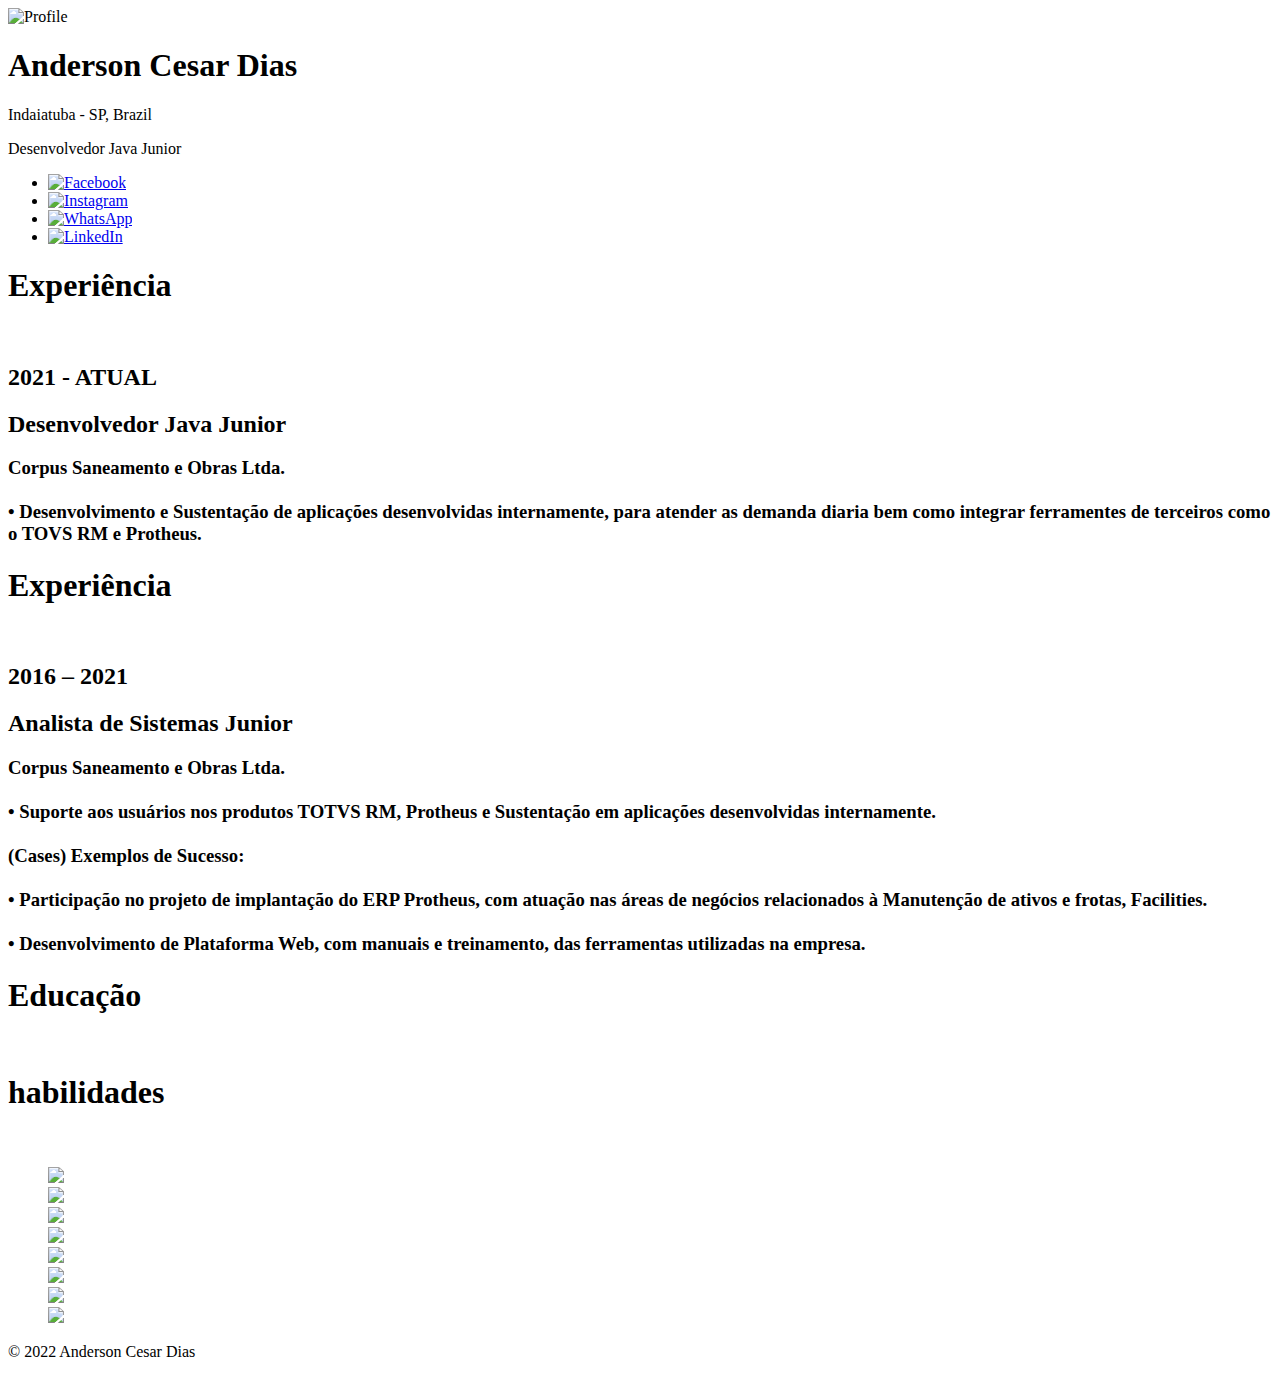
==== curriculo.html @ da12dfc4 "Index.html" ====
<!DOCTYPE html>
<html lang="en">
  <head>
    <meta charset="UTF-8" />
    <meta name="viewport" content="width=device-width, initial-scale=1.0" />
    <title>Anderson C dias</title>
    <link
      href="https://fonts.googleapis.com/css2?family=Source+Code+Pro&display=swap"
      rel="stylesheet"
    />
    <link rel="stylesheet" href="/css/style.css" />
  </head>
  <body>
    <div class="profile box">
      <img class="profile-pic" src="/img/foto.jpeg" alt="Profile" />
      <h1 class="title">Anderson Cesar Dias </h1>
      <span>Indaiatuba - SP, Brazil</span>
      <p>Desenvolvedor Java Junior</p>
      <ul class="redes-sociais">
        <li>
          <a href="https://www.facebook.com/andersoncesar.dias.18"target="_blank"><img src="/img/facebook.svg" alt="Facebook" /></a>
        </li>
        <li>
          <a href="https://www.instagram.com/anderson_c_dias/"target="_blank"><img src="/img/instagram.svg" alt="Instagram" /></a>
        </li>
        <li>
          <a href="https://contate.me/andersonCesarDias" target="_blank"><img src="/img/whatsapp.svg" alt="WhatsApp" /></a>
        </li>
        <li>
          <a href="https://www.linkedin.com/in/anderson-c-dias/"target="_blank"><img src="/img/linkedin.svg" alt="LinkedIn" /></a>
        </li>
      </ul>
    </div>
    <div class="portfolio box">
      <h1 class="title">Experiência</h1>  
<br/>
<h2 class="title2">2021 - ATUAL</h2>
<h2 class="title2">Desenvolvedor Java Junior </h2> 
<h3 class="text2">Corpus Saneamento e Obras Ltda.<br/><br/> 
  • Desenvolvimento e Sustentação de aplicações desenvolvidas internamente, para atender as demanda diaria bem como integrar ferramentes 
de terceiros como o TOVS RM  e Protheus. </h3>  
    </div>
    <div class="portfolio box">
      <h1 class="title">Experiência</h1>  
<br/>
<h2 class="title2">2016 – 2021</h2>
<h2 class="title2">Analista de Sistemas Junior </h2> 
<h3 class="text2">Corpus Saneamento e Obras Ltda.<br/><br/> 
  • Suporte aos usuários nos produtos TOTVS RM, Protheus e Sustentação em 
aplicações desenvolvidas internamente.<br/><br/> 
(Cases) Exemplos de Sucesso: <br/><br/>
• Participação no projeto de implantação do ERP Protheus, com atuação nas áreas 
de negócios relacionados à Manutenção de ativos e frotas, Facilities. <br/><br/>
• Desenvolvimento de Plataforma Web, com manuais e treinamento, das 
ferramentas utilizadas na empresa. </h3>  
    </div>
    <div class="portfolio box">
      <h1 class="title">Educação</h1>  
<br/>

    </div>
    <div class=" portfolio box">
      <h1 class="title">habilidades</h1>  
<br/>
<ul>
  <div class="wrapper">
    <div class="skills"><img src="/img/javalogo.png"></div>
    <div class="skills"><img src="/img/springboot.png"></div>
    <div class="skills"><img src="/img/html.jpg"></div>
    <div class="skills"><img src="/img/oracle.png"></div>
    <div class="skills"><img src="/img/javalogo.png"></div>
    <div class="skills"><img src="/img/javalogo.png"></div>
    <div class="skills"><img src="/img/css-3-logo-1.png"></div>
    <div class="skills"><img src="/img/javalogo.png"></div>
    
 </div>
  
  
</ul>
    </div>
    </div>
    <p class="copyright">© 2022 Anderson Cesar Dias</p>
  </body>
</html>
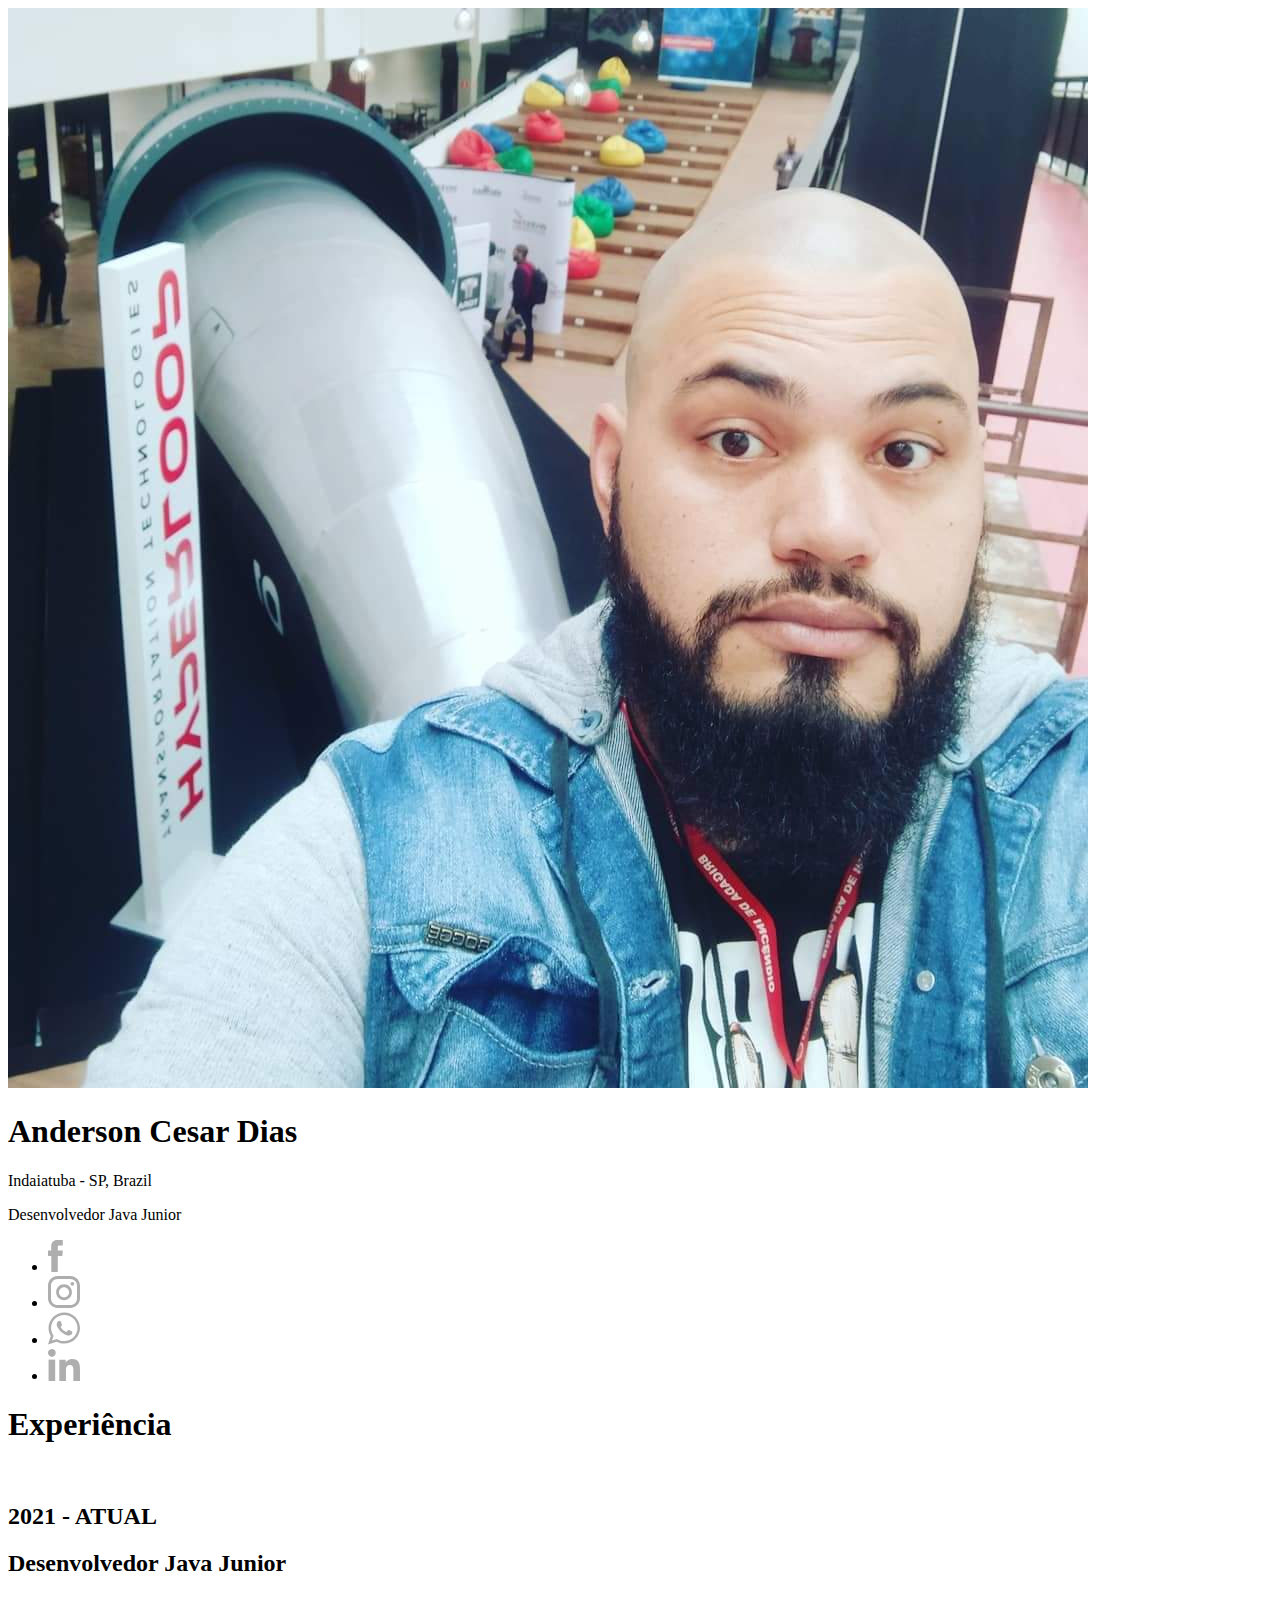
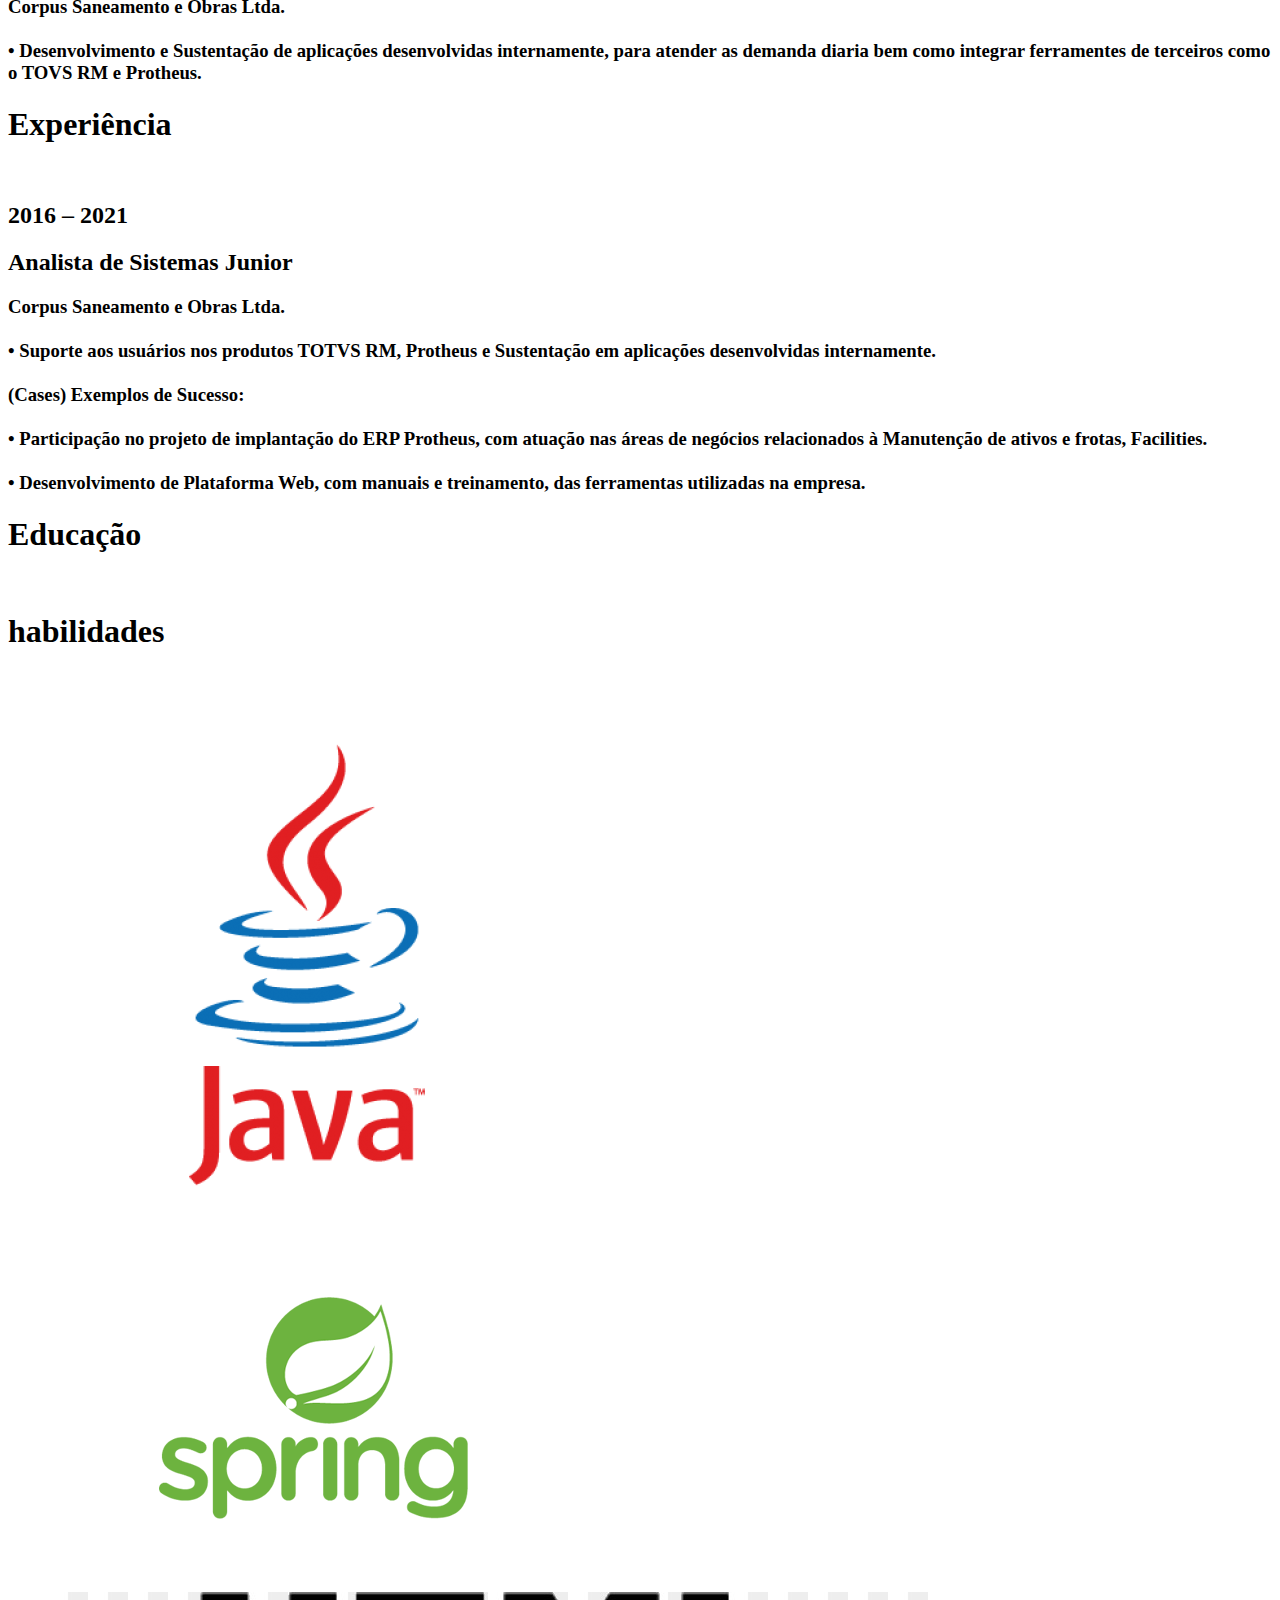
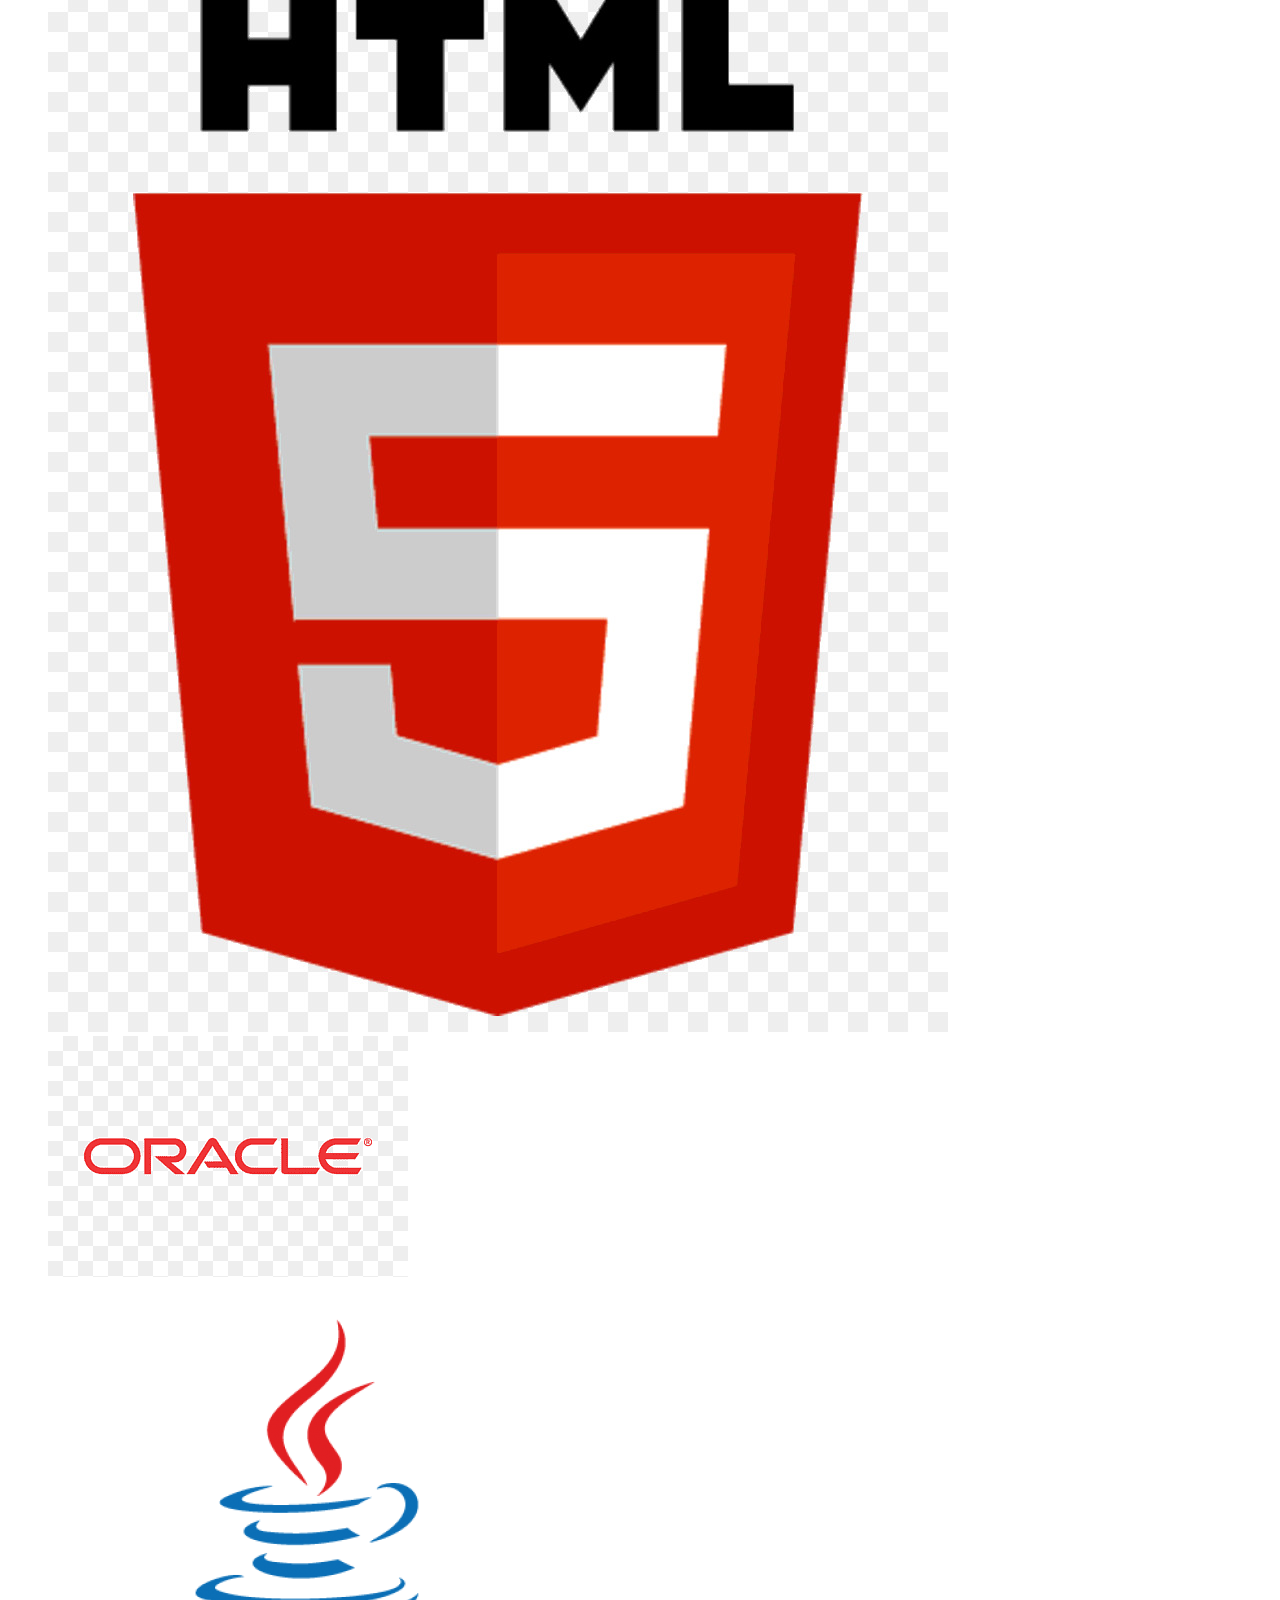
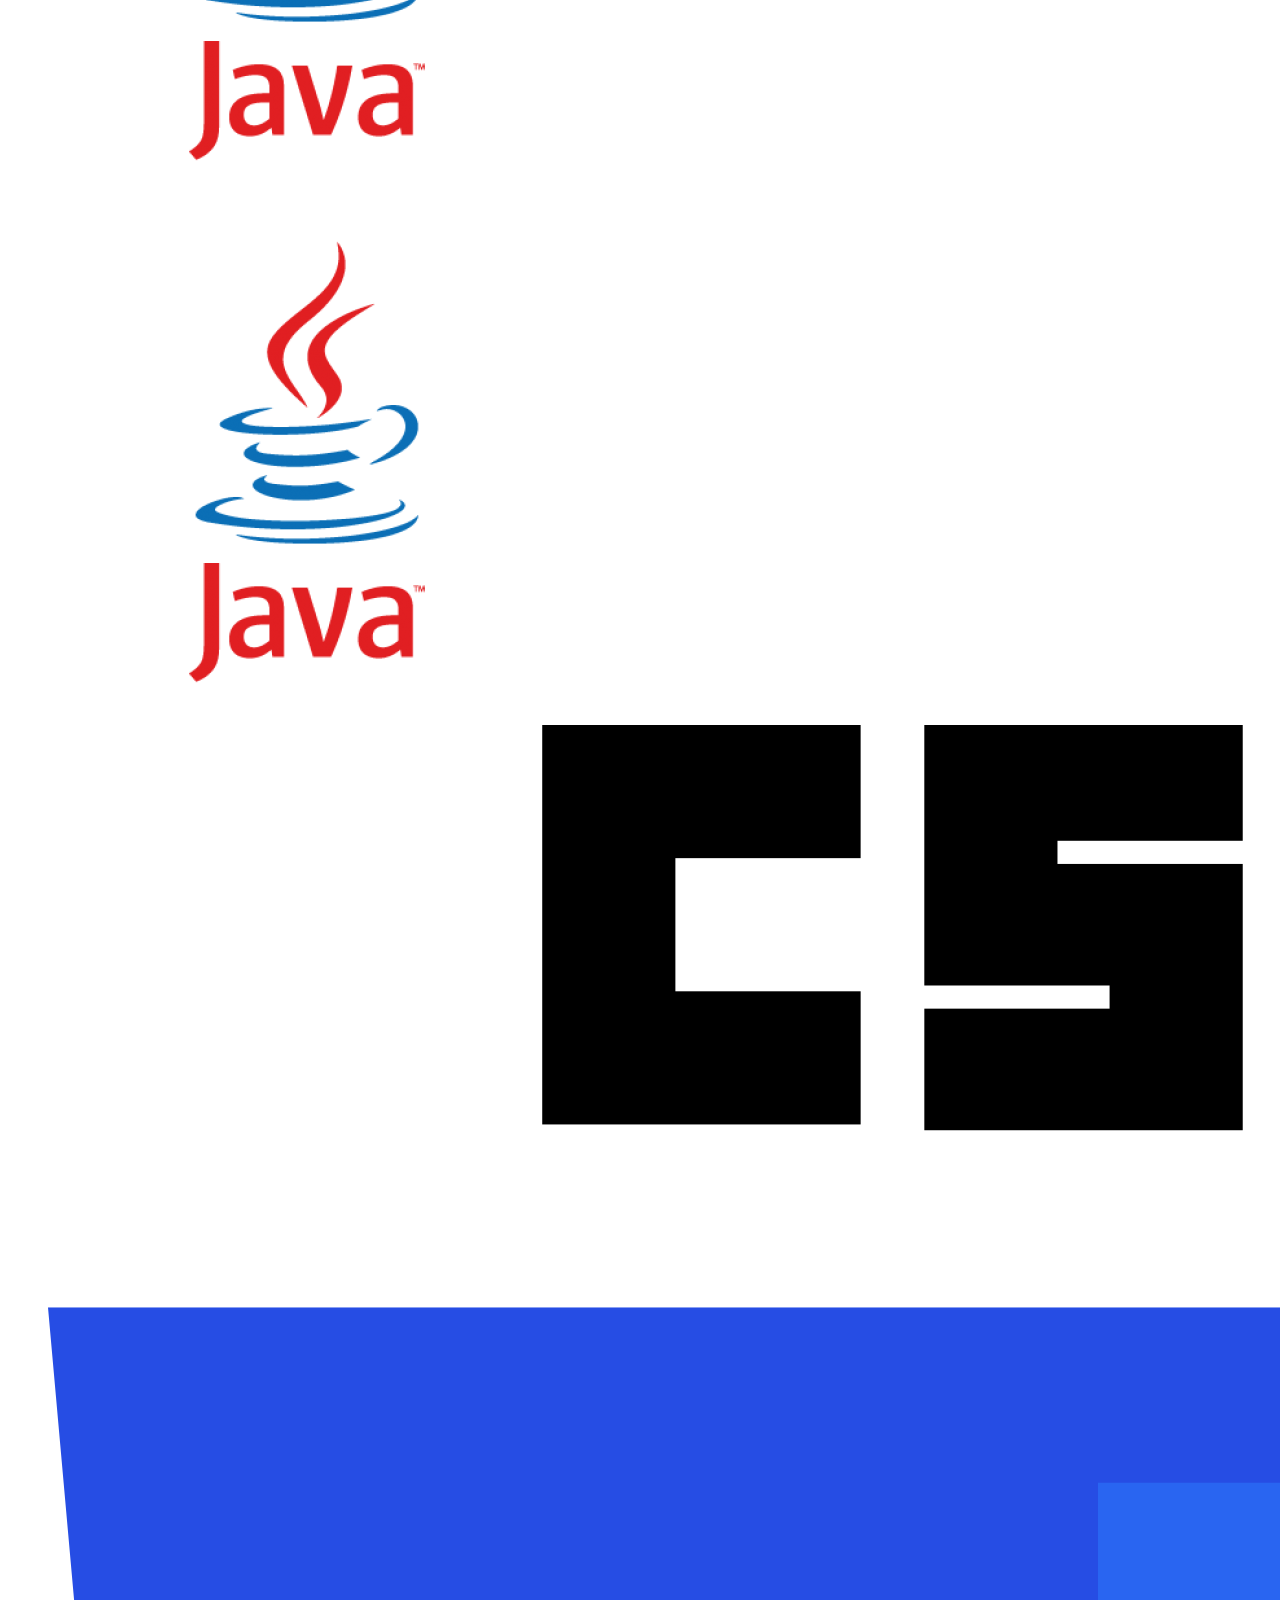
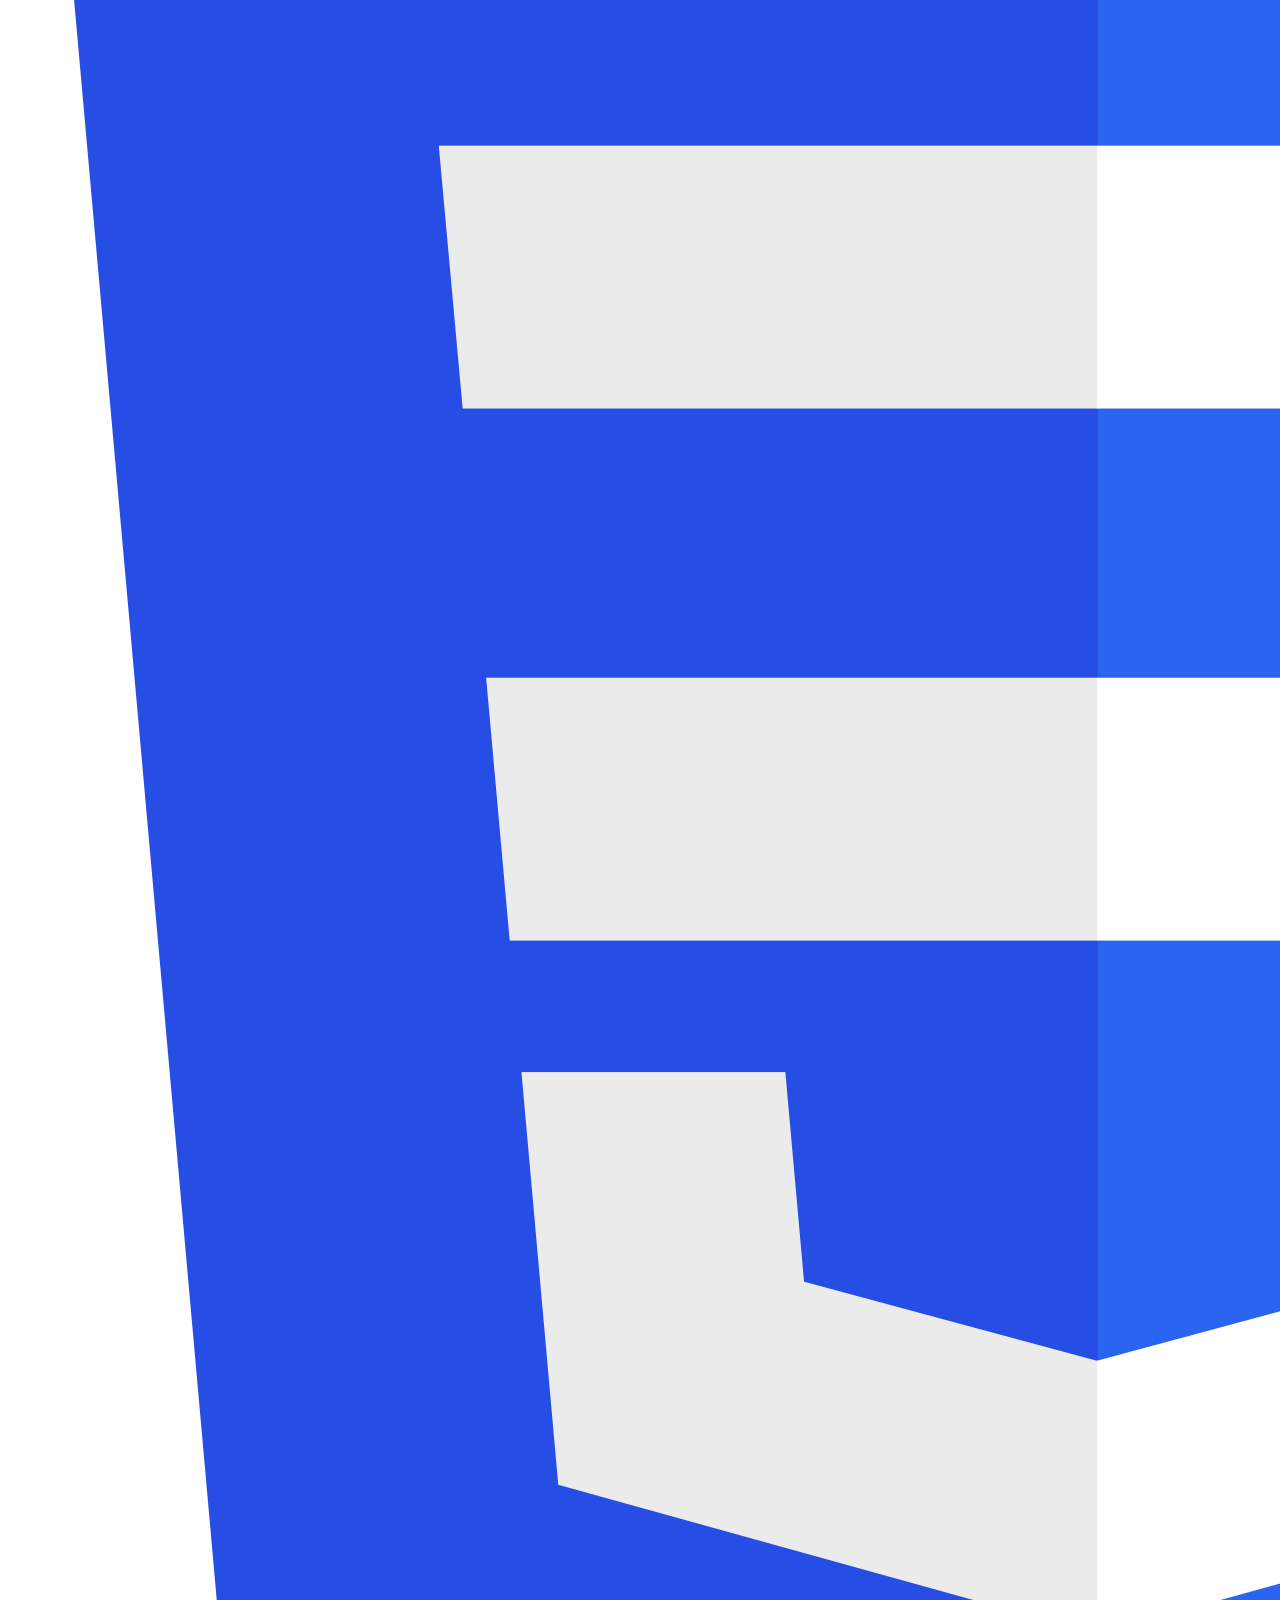
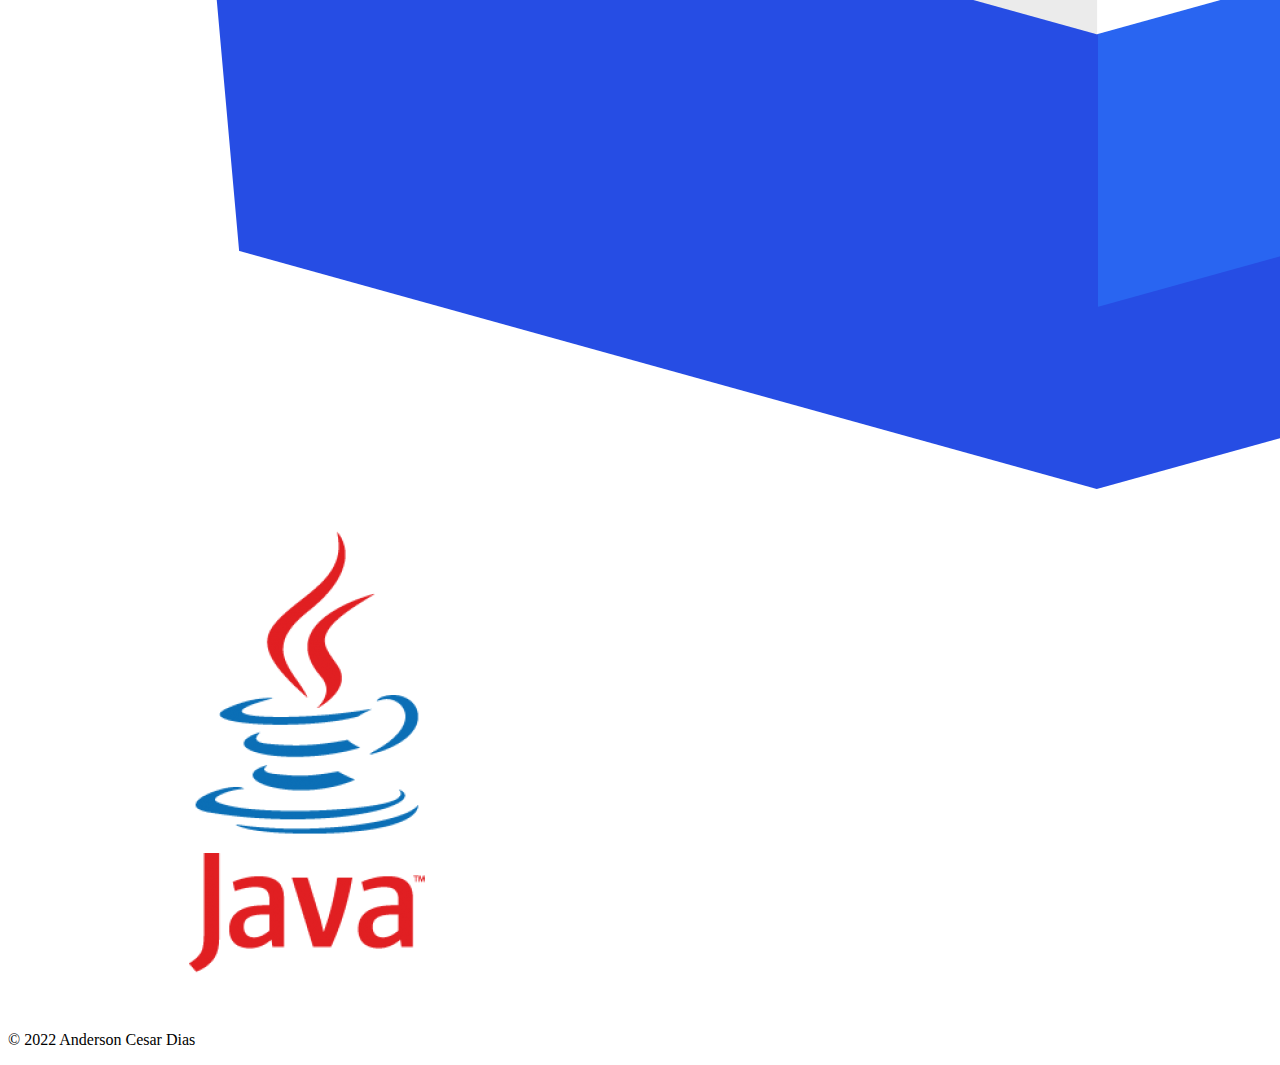
==== commit 81bf6e11: "Mudança de estrutura para atender o Git" ====
--- a/curriculo.html
+++ b/curriculo.html
@@ -12,22 +12,22 @@
   </head>
   <body>
     <div class="profile box">
-      <img class="profile-pic" src="/img/foto.jpeg" alt="Profile" />
+      <img class="profile-pic" src="foto.jpeg" alt="Profile" />
       <h1 class="title">Anderson Cesar Dias </h1>
       <span>Indaiatuba - SP, Brazil</span>
       <p>Desenvolvedor Java Junior</p>
       <ul class="redes-sociais">
         <li>
-          <a href="https://www.facebook.com/andersoncesar.dias.18"target="_blank"><img src="/img/facebook.svg" alt="Facebook" /></a>
+          <a href="https://www.facebook.com/andersoncesar.dias.18"target="_blank"><img src="facebook.svg" alt="Facebook" /></a>
         </li>
         <li>
-          <a href="https://www.instagram.com/anderson_c_dias/"target="_blank"><img src="/img/instagram.svg" alt="Instagram" /></a>
+          <a href="https://www.instagram.com/anderson_c_dias/"target="_blank"><img src="instagram.svg" alt="Instagram" /></a>
         </li>
         <li>
-          <a href="https://contate.me/andersonCesarDias" target="_blank"><img src="/img/whatsapp.svg" alt="WhatsApp" /></a>
+          <a href="https://contate.me/andersonCesarDias" target="_blank"><img src="whatsapp.svg" alt="WhatsApp" /></a>
         </li>
         <li>
-          <a href="https://www.linkedin.com/in/anderson-c-dias/"target="_blank"><img src="/img/linkedin.svg" alt="LinkedIn" /></a>
+          <a href="https://www.linkedin.com/in/anderson-c-dias/"target="_blank"><img src="linkedin.svg" alt="LinkedIn" /></a>
         </li>
       </ul>
     </div>
@@ -64,14 +64,14 @@
 <br/>
 <ul>
   <div class="wrapper">
-    <div class="skills"><img src="/img/javalogo.png"></div>
-    <div class="skills"><img src="/img/springboot.png"></div>
-    <div class="skills"><img src="/img/html.jpg"></div>
-    <div class="skills"><img src="/img/oracle.png"></div>
-    <div class="skills"><img src="/img/javalogo.png"></div>
-    <div class="skills"><img src="/img/javalogo.png"></div>
-    <div class="skills"><img src="/img/css-3-logo-1.png"></div>
-    <div class="skills"><img src="/img/javalogo.png"></div>
+    <div class="skills"><img src="javalogo.png"></div>
+    <div class="skills"><img src="springboot.png"></div>
+    <div class="skills"><img src="html.jpg"></div>
+    <div class="skills"><img src="oracle.png"></div>
+    <div class="skills"><img src="javalogo.png"></div>
+    <div class="skills"><img src="javalogo.png"></div>
+    <div class="skills"><img src="css-3-logo-1.png"></div>
+    <div class="skills"><img src="javalogo.png"></div>
     
  </div>
   
